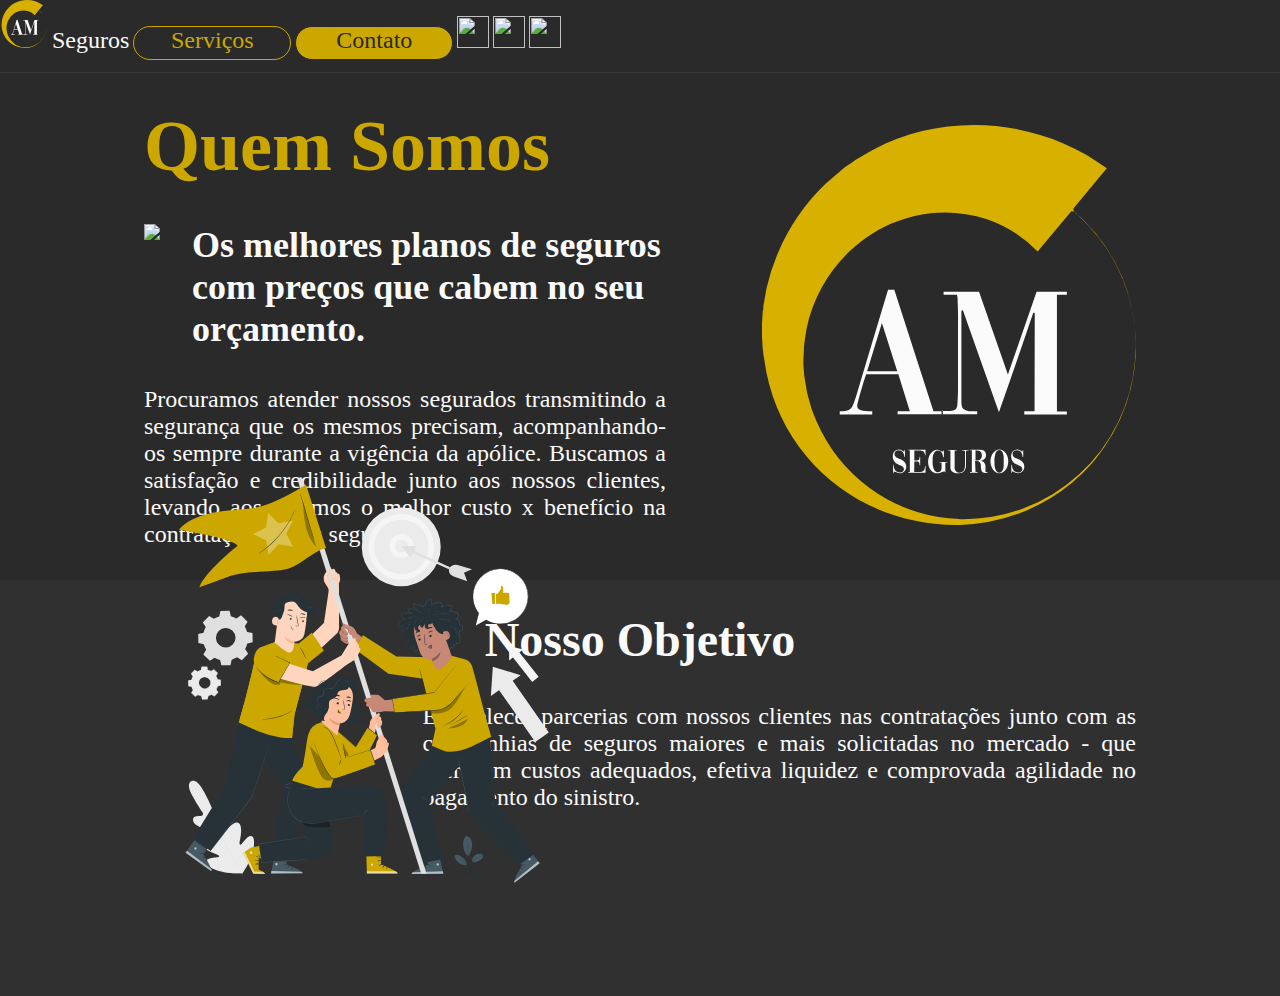
==== index.html @ 3080f2ae "resources: images" ====
<!DOCTYPE html>
<html lang="en">
<head>
    <meta charset="UTF-8">
    <meta http-equiv="X-UA-Compatible" content="IE=edge">
    <meta name="viewport" content="width=device-width, initial-scale=1.0">
    <title>Document</title>

    <link rel="stylesheet" type="text/css" href="./css/style.css" />

    <style>
       
    </style>
</head>
<body> 
    <!-- Barra de Navegação: Lays -->
    <header class="navbar"> <!-- div: divisão, container, caixa -->

        <img class="logo" src="./resources/icons/icone.logo.svg"> <!-- img: imagens -->
        <span class="logo-extensao">Seguros</span> <!-- span: trecho de um elemento -->
        <a class="botao1" href="">Serviços</a> <!-- a: links-->
        <a class="botao2" href="#caixa">Contato</a>
        
        <img class="icone"src="./resources/icons/icone.facebook.svg">
        <img class="icone"src="./resources/icons/icone.instagram.svg">
        <img class="icone"src="./resources/icons/icone.whatsapp.svg">

    </header>

    <!--Corpo do Site -->

    <!-- Sobre -->
    <div class="sobre-container">
        
        <!-- Container dos Textos -->
        <div style="margin-left: 144px">  

            <h1 class="titulo-principal">Quem Somos</h1> <!-- h1: título -->

            <!-- Container do Slogan -->
            <div style="display:flex ; margin-top: 36px;"> 
                <img style="margin-right: 32px;" src="./resources/icons/icone.citacao.svg">    
                <p class="sobre-slogan">Os melhores planos de seguros com preços que cabem no seu orçamento.</p>            
            </div>

            <p class="descricao">
            Procuramos atender nossos segurados transmitindo a segurança que os mesmos precisam, acompanhando-os 
            sempre durante a vigência da apólice. Buscamos a satisfação e credibilidade junto aos nossos clientes, 
            levando aos mesmos o melhor custo x benefício na contratação do seu seguro.
            </p>

        </div>

        <!-- Container da Logo -->
        <div>
            <img style="height: 400px; margin-right: 144px; margin-left: 96px ; " src="./resources/img/img.logo.svg">
        </div>

    </div>

    <!-- Objetivos -->
    <div class="objetivos-container">
        <h1 style="font-family: Scada; font-size: 48px; text-align: center;">Nosso Objetivo</h1>
        <div style="display: flex; justify-content: center; align-items: center;">
            <div>
                <img style="margin-left: 144px; width: 440px; position: absolute; bottom: 0px; " src="./resources/img/img.objetivo.svg">
            </div>
            <div>
                <p class="descricao" style="margin-right: 144px; margin-left: 33%"> 
                    Estabelecer parcerias com nossos clientes nas contratações junto com as companhias de seguros 
                    maiores e mais solicitadas no mercado - que oferecem custos adequados, efetiva liquidez e 
                    comprovada agilidade no pagamento do sinistro.
                </p>
            </div>
        </div>
    </div>

</body> 
</html>
---- css/style.css ----
/* Estilização aplicada a todos elementos do site*/
* {
    padding: 0; /*Padding: espaçamento interno*/
    margin: 0; /*Margem: espaçamento externo*/
    color: #FAFAFA;
}

/*Fontes Utilizadas*/
@font-face {

    font-family: 'Vogue'; /*Nome da família*/
    src: url(../resources/fonts/Vogue.ttf); /*Endereço da fonte*/

    font-family: 'Scada';
    src: url(../resources/fonts/Scada.ttf);

    font-family: 'Saira';
    src: url(../resources/fonts/Saira.ttf);

    font-family: 'Saira-Light';
    src: url(../resources/fonts/Saira-Light.ttf);

}

/*Adicione abaixo outras estilizações*/

/* --- Textos ----------------------- */

.titulo-principal {
    font-family: scada;
    font-size: 72px;
    color: #CCA700;
}

/* Descrições */ 

.descricao {
    font-family:Saira-Light;
    font-size: 24px;
    margin-top: 36px;
    text-align: justify;
}


/* --- Navbar ----------------------- */

.navbar {
    height:72px;
    width:100%;
    background-color:#2A2A2A;
    border-bottom:1px solid #393939;
}

.logo {
    /* Adicione um espaçamento a esquerda de 24 pixels */
     height:48px;
     width: 48px;

}

.logo-extensao {
    font-family: Vogue;
    font-size: 24px; 
    color: #FAFAFA;
}  

/* --- Seção: Sobre ------------------- */

.sobre-container {
    display: flex;
    padding-top: 32px;
    padding-bottom: 32px;
    align-items: center;
    background-color: #2A2A2A;
     
}

.sobre-slogan {
    font-family: Scada;
    font-size: 36px;
    font-weight: bold;
}

/* --- Seção: Objetivos ------------- */

.objetivos-container {
    background-color: #303030;
    height: 352px;
    width: 100%;
    padding-top:32px; 
    padding-bottom: 32px;
}

.objetivos-topico {
    /* Adicione uma flexbox e alinhe os itens ao centro */
}

/* --- Componentes ------------------ */

.icone {
    /* Adicione uma margem a direita de 72 pixels */
    height:32px;
    width:32px;
}

.botao1 {
    /* Adicione uma margem a direita do botão de 24 pixels */
    display: inline-block;
    width: 156px; /*largura*/
    height: 32px; /*altura*/
    background-color: #2A2A2A; /*cor de fundo do botao*/
    border: 1px solid #CCA700; /*borda do botao*/
    border-radius: 20px; /*arrendondamento da borda*/
    text-align: center; /*alinhamento do texto*/
    color: #CCA700; /*cor do texto*/
    font-family: Scada; /*fonte utilizada*/
    font-size: 24px; /*tamanho do texto*/
    text-decoration: none; /*decoração do link (sublinhado, pontinhos, etc)*/
    
}

.botao2 {
    /* Adicione uma margem a direita dos botão de 32 pixels */
    display: inline-block;
    width: 156px; /*largura*/
    height: 32px; /*altura*/
    background-color: #CCA700; /*cor de fundo do botao*/
    border: 1px solid #2A2A2A; /*borda do botao*/
    border-radius: 20px; /*arrendondamento da borda*/
    text-align: center; /*alinhamento do texto*/
    color: #2A2A2A; /*cor do texto*/
    font-family: Scada; /*fonte utilizada*/
    font-size:24px; /*tamanho do texto*/
    text-decoration: none; /*decoração do link (sublinhado, pontinhos, etc)*/
    
}
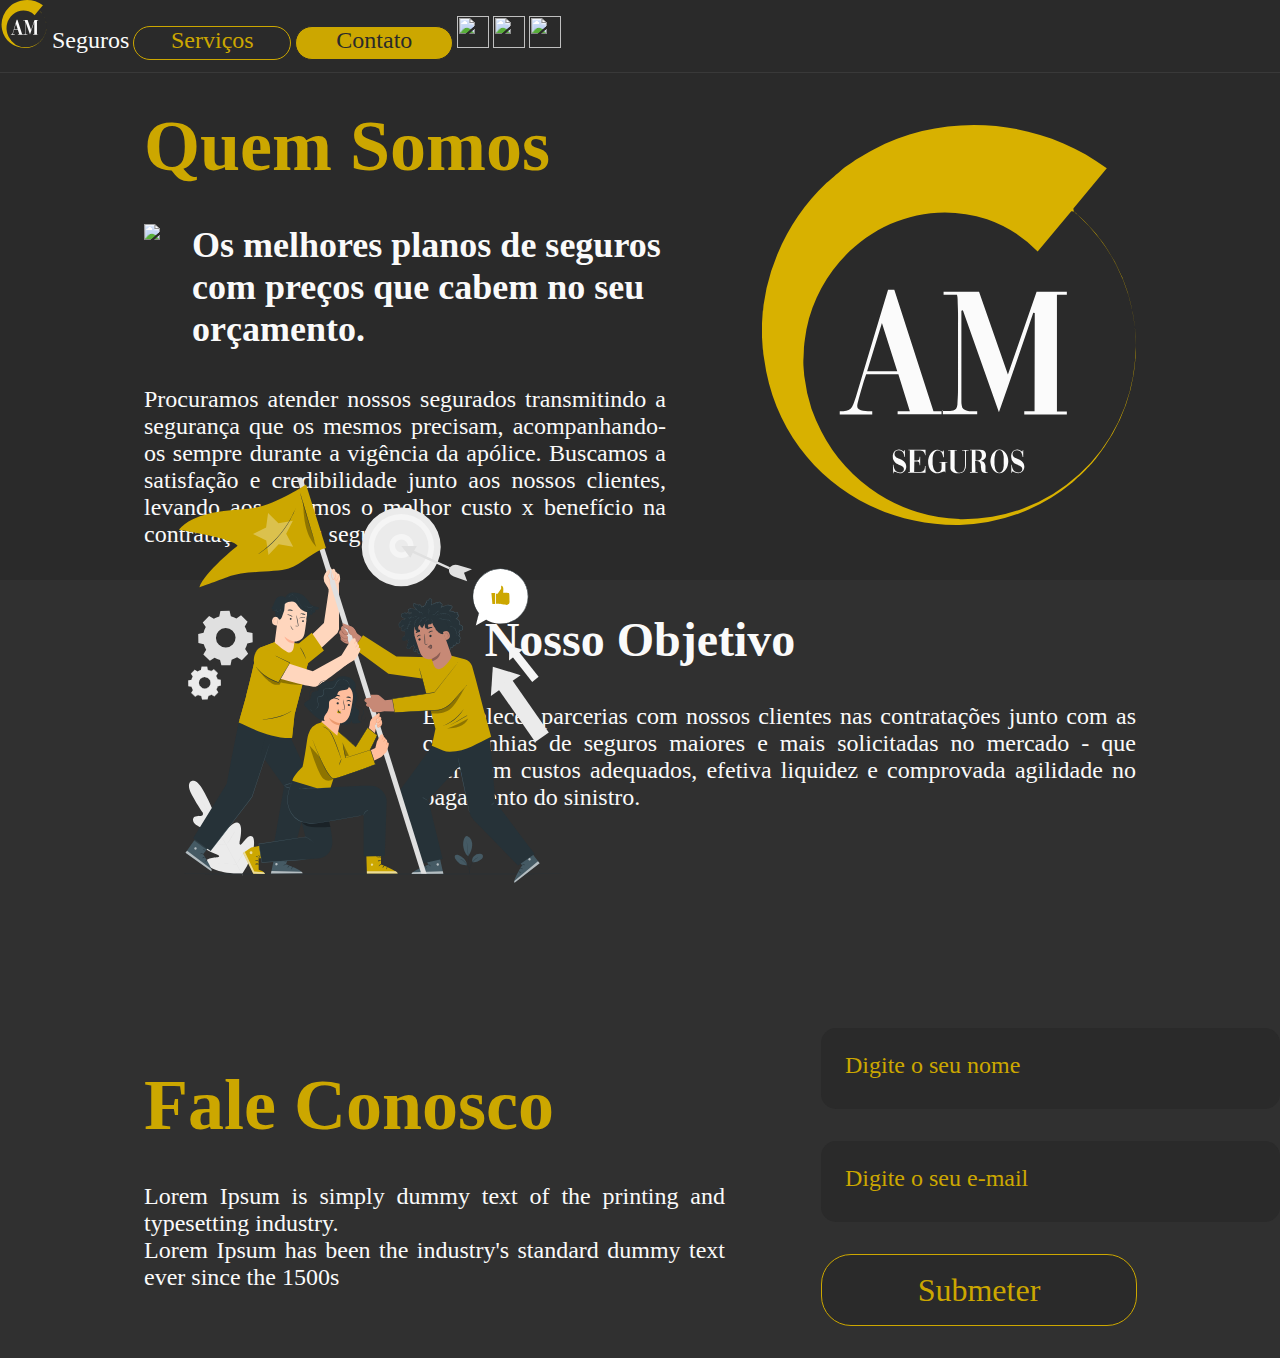
==== commit 274fbe6c: "Style: contact us" ====
--- a/index.html
+++ b/index.html
@@ -74,6 +74,29 @@
             </div>
         </div>
     </div>
+    <!--Com quem trabalhamos-->
+    <div>
 
+    </div>
+    <!--Fale conosco-->
+    <div class="fale-conosco" style="display: flex;align-items: center">
+        <div style="justify-content: center;margin-left: 144px;">
+            <h1 class="titulo-principal"> Fale Conosco </h1>
+            <p class="descricao" style="">
+                Lorem Ipsum is simply dummy text of the printing and typesetting industry.<br> 
+                Lorem Ipsum has been the industry's standard dummy text ever since the 1500s
+            </p>
+        </div>
+        <div style="justify-content: center; margin-left: 96px;">
+            <form>
+                <input class="input" type="text" placeholder="Digite o seu nome"><br>
+                <input class="input" type="email"placeholder="Digite o seu e-mail"><br>
+                
+                <button class="botao1" style="width: 316px; height: 72px; border-radius: 30px; font-size: 32px;" type="submit">
+                    Submeter
+                </button>
+            </form>
+        </div>
+    </div>
 </body> 
 </html> --- a/css/style.css
+++ b/css/style.css
@@ -94,7 +94,14 @@
 .objetivos-topico {
     /* Adicione uma flexbox e alinhe os itens ao centro */
 }
-
+/* --- Contato ------------------ */
+.fale-conosco{
+    background-color: #303030;
+    width: 100%;
+    padding-top: 32px;
+    padding-bottom: 32px;
+    
+}
 /* --- Componentes ------------------ */
 
 .icone {
@@ -133,4 +140,19 @@
     font-size:24px; /*tamanho do texto*/
     text-decoration: none; /*decoração do link (sublinhado, pontinhos, etc)*/
     
+}
+.input{
+    width: 459px;
+    height: 81px;
+    background: #2A2A2A;
+    border-radius: 15px;
+    margin-bottom: 32px;
+    border: none;
+}
+.input::placeholder{
+    color: #CCA700;
+    font-size: 24px;
+    font-family: Scada;
+    padding-left: 24px;
+
 }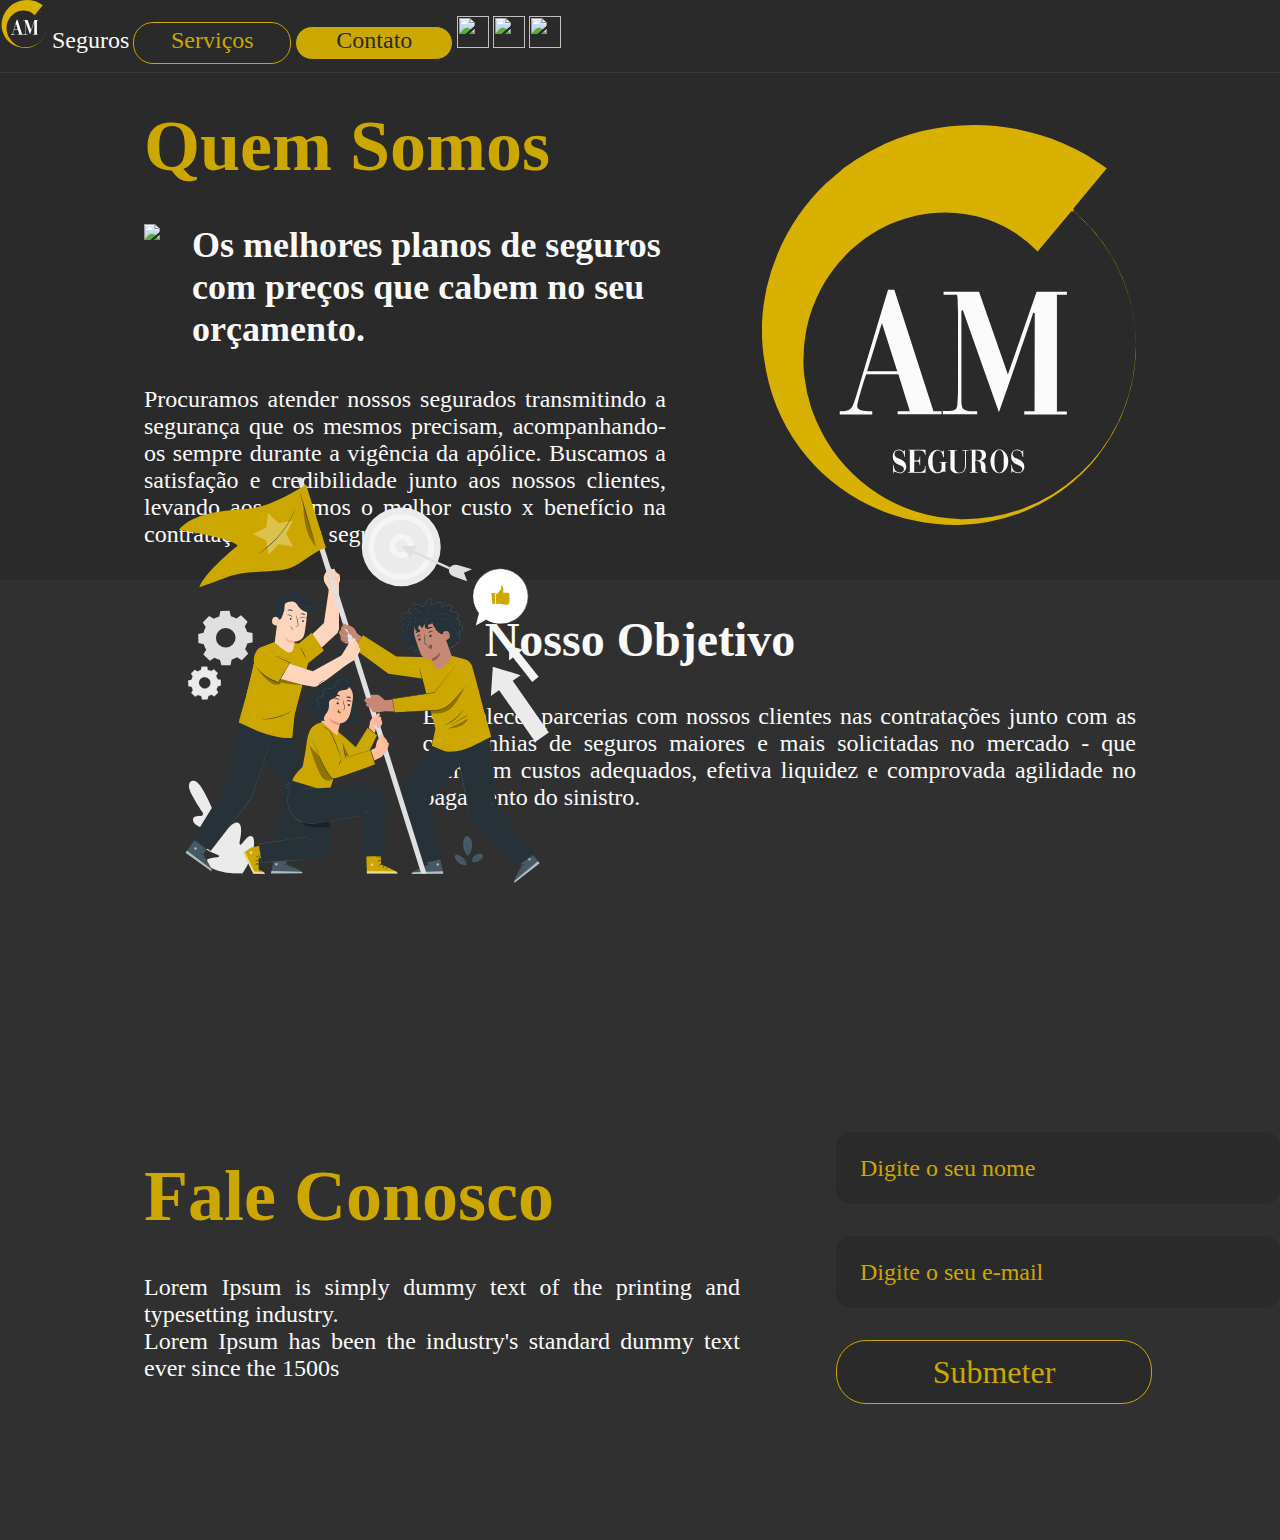
==== commit fd51ce8e: "style: services page" ====
--- a/index.html
+++ b/index.html
@@ -8,9 +8,6 @@
 
     <link rel="stylesheet" type="text/css" href="./css/style.css" />
 
-    <style>
-       
-    </style>
 </head>
 <body> 
     <!-- Barra de Navegação: Lays -->
@@ -18,8 +15,8 @@
 
         <img class="logo" src="./resources/icons/icone.logo.svg"> <!-- img: imagens -->
         <span class="logo-extensao">Seguros</span> <!-- span: trecho de um elemento -->
-        <a class="botao1" href="">Serviços</a> <!-- a: links-->
-        <a class="botao2" href="#caixa">Contato</a>
+        <a class="botao1" href="./services.html">Serviços</a> <!-- a: links-->
+        <a class="botao2" href="#fale-conosco">Contato</a>
         
         <img class="icone"src="./resources/icons/icone.facebook.svg">
         <img class="icone"src="./resources/icons/icone.instagram.svg">
@@ -60,7 +57,9 @@
 
     <!-- Objetivos -->
     <div class="objetivos-container">
-        <h1 style="font-family: Scada; font-size: 48px; text-align: center;">Nosso Objetivo</h1>
+        <h1 style="font-family: Scada; font-size: 48px; text-align: center;">
+            Nosso Objetivo
+        </h1>
         <div style="display: flex; justify-content: center; align-items: center;">
             <div>
                 <img style="margin-left: 144px; width: 440px; position: absolute; bottom: 0px; " src="./resources/img/img.objetivo.svg">
@@ -74,12 +73,14 @@
             </div>
         </div>
     </div>
+
     <!--Com quem trabalhamos-->
     <div>
 
     </div>
+
     <!--Fale conosco-->
-    <div class="fale-conosco" style="display: flex;align-items: center">
+    <div id=fale-conosco class="contato-container" style="display: flex;align-items: center; height: 480px;">
         <div style="justify-content: center;margin-left: 144px;">
             <h1 class="titulo-principal"> Fale Conosco </h1>
             <p class="descricao" style="">
@@ -87,12 +88,12 @@
                 Lorem Ipsum has been the industry's standard dummy text ever since the 1500s
             </p>
         </div>
-        <div style="justify-content: center; margin-left: 96px;">
+        <div style="justify-content: center; margin-left: 96px;  margtext-align: center;">
             <form>
                 <input class="input" type="text" placeholder="Digite o seu nome"><br>
                 <input class="input" type="email"placeholder="Digite o seu e-mail"><br>
                 
-                <button class="botao1" style="width: 316px; height: 72px; border-radius: 30px; font-size: 32px;" type="submit">
+                <button class="botao1" style="width: 316px; height: 64px; border-radius: 30px; font-size: 32px;" type="submit">
                     Submeter
                 </button>
             </form>
--- a/css/style.css
+++ b/css/style.css
@@ -21,6 +21,27 @@
     src: url(../resources/fonts/Saira-Light.ttf);
 
 }
+
+/* Estilização da Scrollbar */
+::-webkit-scrollbar {
+    width: 10px;
+  }
+  
+  /* Track */
+  ::-webkit-scrollbar-track {
+    background: #393939; 
+  }
+   
+  /* Handle */
+  ::-webkit-scrollbar-thumb {
+    background: #505050; 
+  }
+  
+  /* Handle on hover */
+  ::-webkit-scrollbar-thumb:hover {
+    background: #454545; 
+  }
+
 
 /*Adicione abaixo outras estilizações*/
 
@@ -91,17 +112,50 @@
     padding-bottom: 32px;
 }
 
-.objetivos-topico {
-    /* Adicione uma flexbox e alinhe os itens ao centro */
-}
+/* --- Parceiros --------------------- */
+
+.parceiros-container {
+    background: #2A2A2A;
+    height: 320px;
+    width: 100%;
+}
+
 /* --- Contato ------------------ */
-.fale-conosco{
+.contato-container {
     background-color: #303030;
     width: 100%;
     padding-top: 32px;
     padding-bottom: 32px;
+}
     
-}
+/* --- Rodapé ---------------------- */
+.footer{
+    height:144px;
+    width:100%;
+    background-color: #2A2A2A;
+    border-top:1px solid #393939;
+}
+
+/* --- Nossos Serviços ------------------ */
+.servicos-container{
+    background-color: #303030;
+    width: 100%;
+    padding-top: 32px;
+    padding-bottom: 32px;;
+}
+
+.servicos-titulo {
+    font-size: 48px; 
+    font-family: Scada;
+    font-weight: bold;
+}
+
+.servicos-descricao {
+    font-family: Scada; 
+    font-size: 24px;
+    padding-top: 24px;
+}
+
 /* --- Componentes ------------------ */
 
 .icone {
@@ -109,12 +163,15 @@
     height:32px;
     width:32px;
 }
+
+/* Botões */
 
 .botao1 {
     /* Adicione uma margem a direita do botão de 24 pixels */
     display: inline-block;
     width: 156px; /*largura*/
     height: 32px; /*altura*/
+    padding: 4px 0px 4px 0px;
     background-color: #2A2A2A; /*cor de fundo do botao*/
     border: 1px solid #CCA700; /*borda do botao*/
     border-radius: 20px; /*arrendondamento da borda*/
@@ -141,18 +198,28 @@
     text-decoration: none; /*decoração do link (sublinhado, pontinhos, etc)*/
     
 }
+
+/* Inputs */
 .input{
-    width: 459px;
-    height: 81px;
+    width: 420px;
+    height: 72px;
     background: #2A2A2A;
     border-radius: 15px;
     margin-bottom: 32px;
     border: none;
-}
+    padding-left: 24px;
+    color: #6E6E6E;
+    font-size: 24px;
+    font-family: Scada;
+}
+
 .input::placeholder{
     color: #CCA700;
     font-size: 24px;
     font-family: Scada;
-    padding-left: 24px;
-
+}
+
+.input:focus {
+    outline: none !important;
+    border: 1px solid #CCA700;
 }